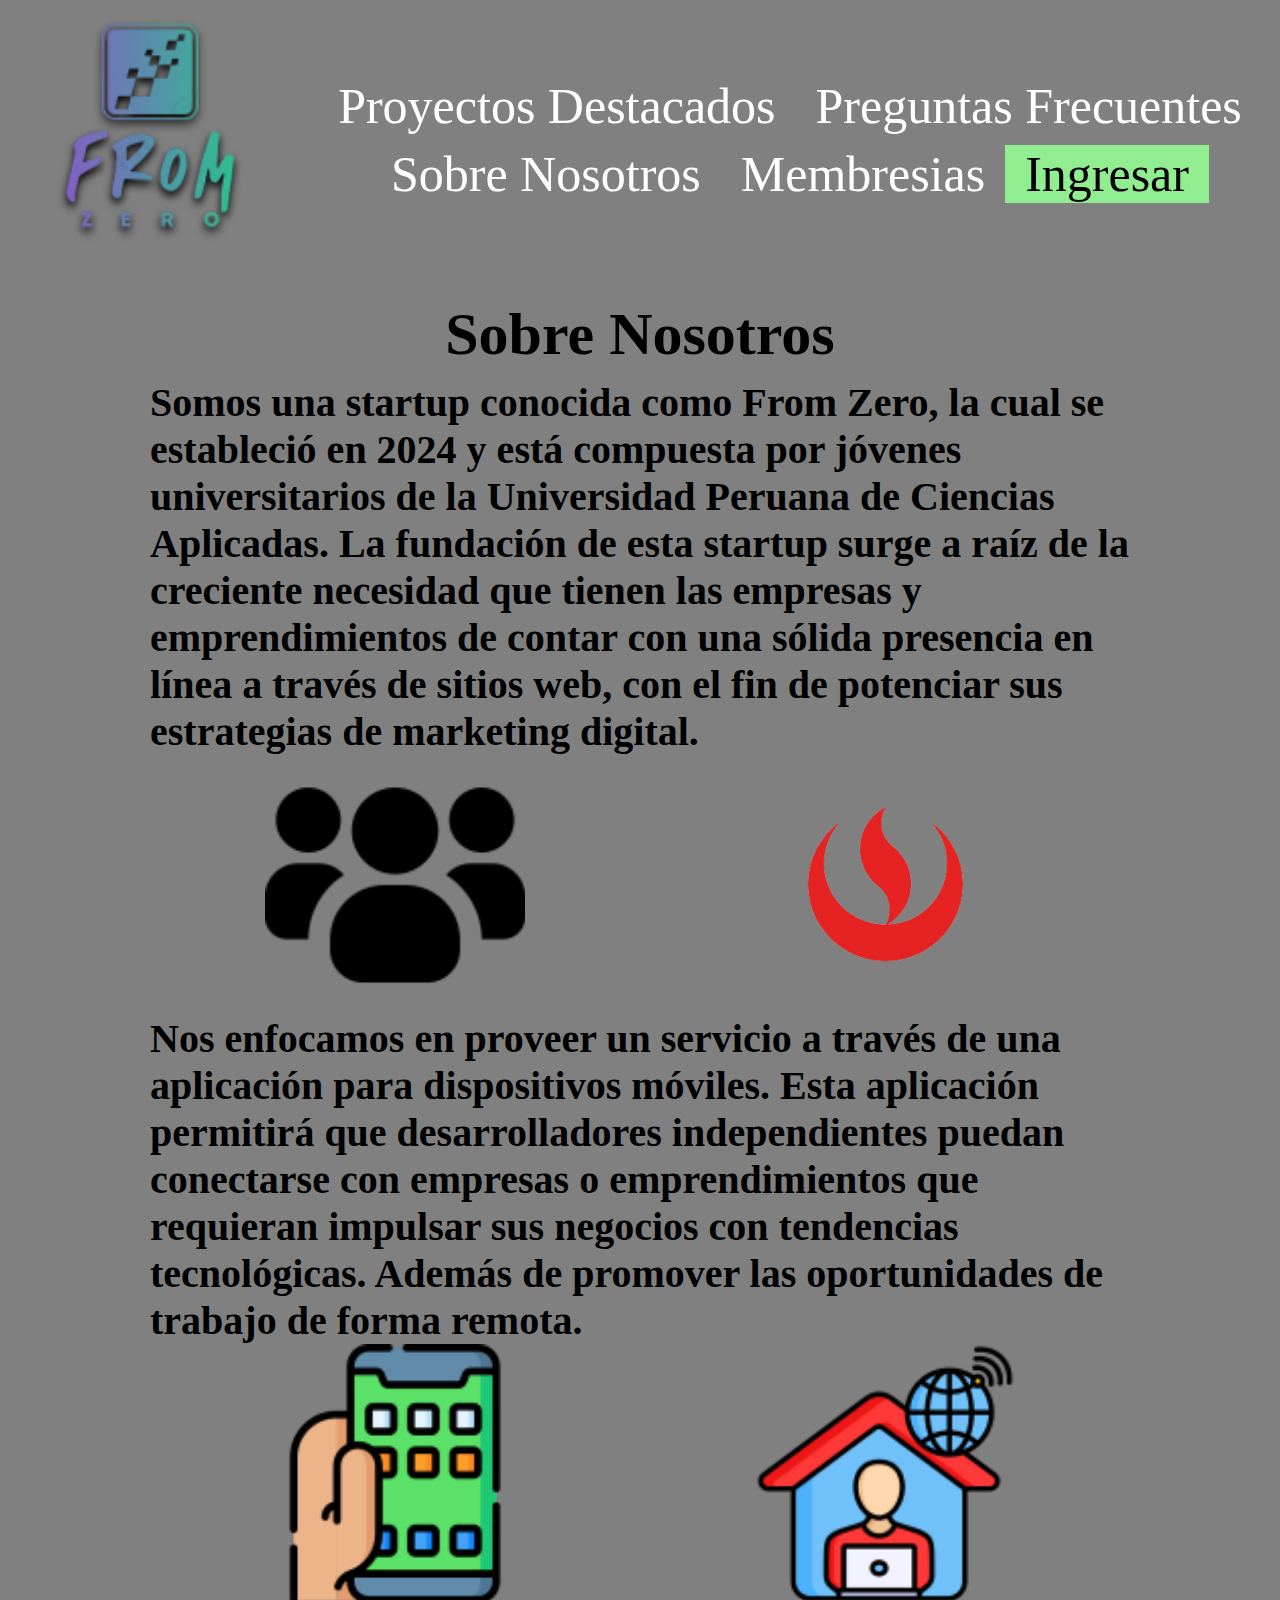
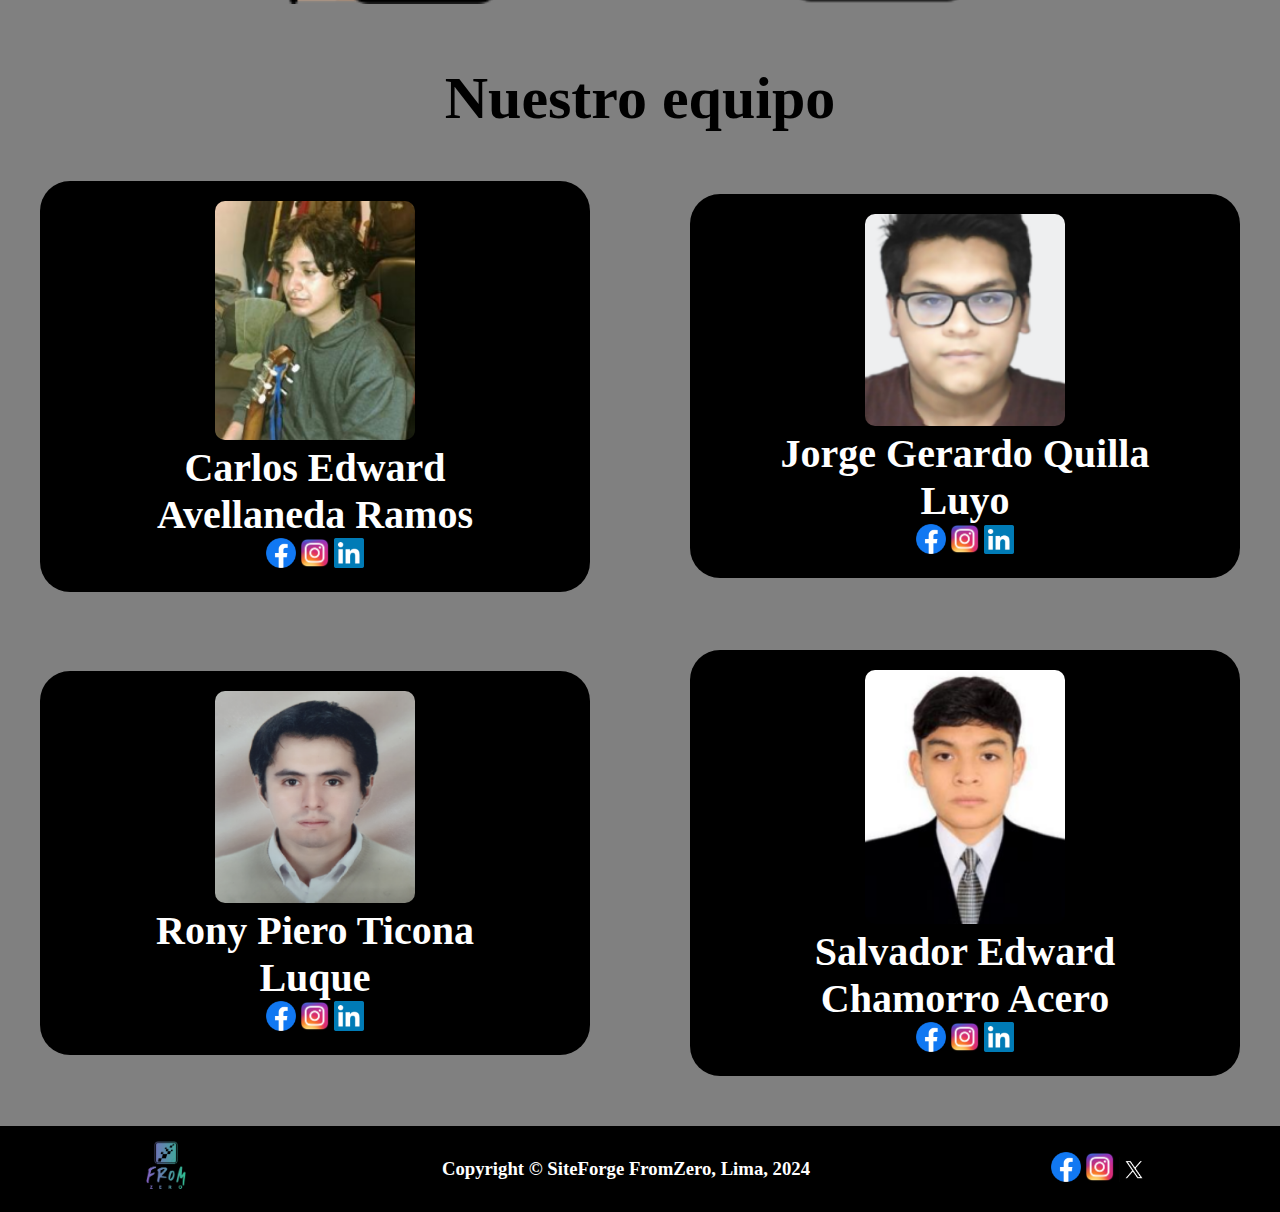
==== about-us.html @ 4f7f6027 "initial commit" ====
<!DOCTYPE html>
<html lang="en">

<head>
    <meta charset="UTF-8">
    <meta name="viewport" content="width=device-width, initial-scale=1.0">
    <title>From Zero - Sobre Nosotros</title>
    <link rel="shortcut icon" href="./src/assets/images/logo.ico" type="image/x-icon" />

    <link rel="stylesheet" href="./src/assets/styles/about-us-styles/about-us_styles.css">
    <link rel="stylesheet" href="./src/assets/styles/footer/footer.css">
    <link rel="stylesheet" href="./src/assets/styles/navbar/styles.css">
    <link rel="stylesheet" href="./src/assets/styles/main_styles.css">
</head>

<body>
    <header>
        <nav class="nav_container">
            <a href="index.html#hero-section" class="nav-logo">
                <img src="./src/assets/images/logo.png" alt="fromzero-logo">
            </a>
            <ul class="nav-links">
                <li class="link"><a href="index.html#projects">Proyectos Destacados</a></li>
                <li class="link"><a href="index.html#faq">Preguntas Frecuentes</a></li>
                <li class="link"><a href="about-us.html">Sobre Nosotros</a></li>
                <li class="link"><a href="membership.html">Membresias</a></li>
                <li class="ingresar"><a href="">Ingresar</a></li>
            </ul>
        </nav>
    </header>
    <main>
        <section id="aboutUs">
            <h1>Sobre Nosotros</h1>
            <div class="about-us-container">
                <div>
                    <h2>
                        Somos una startup conocida como From Zero, la cual se estableció en 2024 y
                        está compuesta por jóvenes universitarios de la Universidad Peruana
                        de Ciencias Aplicadas. La fundación de esta startup surge a raíz de la
                        creciente necesidad que tienen las empresas y emprendimientos de contar
                        con una sólida presencia en línea a través de sitios web, con el fin de
                        potenciar sus estrategias de marketing digital.
                    </h2>
                </div>
                <div>
                    <img src="./src/assets/images/team.png" alt="team">
                    <img src="./src/assets/images/upc_logo.png" alt="upc-logo">
                </div>
                <div>
                    <h2>
                        Nos enfocamos en proveer un servicio a través de
                        una aplicación para dispositivos móviles. Esta aplicación permitirá que 
                        desarrolladores independientes puedan conectarse con empresas o 
                        emprendimientos que requieran impulsar sus negocios con tendencias
                        tecnológicas. Además de promover las oportunidades de trabajo de forma
                        remota.
                    </h2>
                </div>
                <div>
                    <img src="./src/assets/images/mobile_app.png" alt="mobile-app">
                    <img src="./src/assets/images/remote_work.png" alt="remote-working">
                </div>
            </div>
        </section>
        <section id="team">
            
                
                <h1>Nuestro equipo</h1>
                
                <div class="grid-container">
                    <div class="grid-item">
                        <div class="grid-item-container">
                            <div class="profile">
                                <img src="./src/assets/images/carlos.png" alt="carlos avellaneda">
                            </div>
                            <div>
                                <h2>Carlos Edward Avellaneda Ramos</h2>
                              <div class="social-networks">

                                    <a href="#"><img src="./src/assets/images/facebook.png" alt="Facebook"></a>
                                    <a href="#"><img src="./src/assets/images/instagram.png" alt="Instagram"></a>
                                    <a href="#"><img src="./src/assets/images/linkedin.png" alt="Linkedin"></a>
                                </div>
                            </div>
                        </div>
                    </div>
                    <div class="grid-item">
                        <div class="grid-item-container">
                            <div class="profile">
                                <img src="./src/assets/images/Gerardo Quilla.png" alt="Gerardo Quilla">
                            </div>
                            <div>
                                <h2>Jorge Gerardo Quilla Luyo</h2>
                                <div class="social-networks">
                                    <a href="#"><img src="./src/assets/images/facebook.png" alt="Facebook"></a>
                                    <a href="#"><img src="./src/assets/images/instagram.png" alt="Instagram"></a>
                                    <a href="#"><img src="./src/assets/images/linkedin.png" alt="Linkedin"></a>
                                </div>
                            </div>
                        </div>
                    </div>
                    <div class="grid-item">
                        <div class="grid-item-container">
                            <div class="profile">
                                <img src="./src/assets/images/Rony Ticona.png" alt="Rony Ticona">
                            </div>
                            <div>
                                <h2>Rony Piero Ticona Luque</h2>
                                <div class="social-networks">
                                    <a href="#"><img src="./src/assets/images/facebook.png" alt="Facebook"></a>
                                    <a href="#"><img src="./src/assets/images/instagram.png" alt="Instagram"></a>
                                    <a href="#"><img src="./src/assets/images/linkedin.png" alt="Linkedin"></a>
                                </div>
                            </div>
                        </div>
                    </div>
                    <div class="grid-item">
                        <div class="grid-item-container">

                            <div class="profile">
                                <img src="./src/assets/images/salvador.png" alt="salvador chamorro">
                            </div>
                            <div>
                                <h2>Salvador Edward Chamorro Acero</h2>

                                <div class="social-networks">
                                    <a href="#"><img src="./src/assets/images/facebook.png" alt="Facebook"></a>
                                    <a href="#"><img src="./src/assets/images/instagram.png" alt="Instagram"></a>
                                    <a href="#"><img src="./src/assets/images/linkedin.png" alt="Linkedin"></a>
                                </div>
                            </div>
                        </div>
                    </div>

                </div>
           
        </section>
        
    </main>
    <footer>

        <a href="index.html#hero-section">
            <img src="./src/assets/images/logo.png" alt="">
        </a>

        <div>
            <h3>Copyright &copy; SiteForge FromZero, Lima, 2024</h3>
        </div>

        <div>
            <img src="./src/assets/images/facebook.png" alt="facebook">
            <img src="./src/assets/images/instagram.png" alt="instagram">
            <img src="./src/assets/images/x.png" alt="x">
        </div>
    </footer>
</body>

</html>
---- src/assets/styles/about-us-styles/about-us_styles.css ----
/*About-Us Section*/

#aboutUs{
    padding-top: 300px;
    h1{
        font-size: 60px;
        text-align: center;
    }
}
.about-us-container{
    padding: 10px 300px;
}

.about-us-container div{
    display: flex;
    justify-content: space-around;
    align-items: center;
    h2{
        font-size: 40px;
    }
    img{
        width: 260px;
    }
}

/*Team Section*/

#team{
    margin-top: 50px;
    margin-bottom: 50px;
    h1{
        font-size: 60px;
        text-align: center;
    }
    h2{
        font-size: 40px;
    }
}

.grid-container {
    display: grid;
    grid-template: 1fr 1fr / 1fr 1fr;
    text-align: center;
    row-gap: 50px;
    column-gap: 100px;
    margin: 40px;
}

.grid-item {
    color: white;
    align-content: center;
}

.grid-item-container {
    display: inline-block;
    padding: 20px 60px 20px;
    background-color: black;
    border-radius: 30px;
}

.social-networks img {
    width: 30px;
}
.profile img {
    border-radius: 10px;
    width: 200px;
}

@media screen and (max-width:1500px) {
    .about-us-container{
        padding: 10px 150px;
    }
}
@media screen and (max-width:840px) {
    #aboutUs{
        padding-top: 200px;
        h1{
            font-size: 40px;
        }
    }
    .about-us-container{
        padding: 10px 50px;
    }
    .about-us-container div{
        h2{
            font-size: 20px;
        }
        img{
            width: 160px;
        }
    }
    .grid-container {
        grid-template-columns: 1fr;
        row-gap: 50px;
        column-gap: 100px;
        margin: 0;
    }
    #team{
        h1{
            font-size: 40px;
            text-align: center;
        }
        h2{
            font-size: 20px;
        }
    }
}

@media screen and (max-width:380px) {
    #aboutUs{
        padding-top: 180px;
        h1{
            font-size: 20px;
        }
    }
    .about-us-container{
        padding: 10px 20px;
    }
    
    .about-us-container div{
        h2{
            font-size: 10px;
        }
        img{
            width: 60px;
        }
    }   
    #team{
        h1{
            font-size: 20px;
            text-align: center;
        }
        h2{
            font-size: 10px;
        }
    }
    .grid-container {
        row-gap: 20px;        
    }
    .grid-item-container {
        padding: 10px 30px;
    }
    .profile img {
        width: 60px;
    }
    .social-networks img {
        width: 15px;
    }
}
---- src/assets/styles/footer/footer.css ----
footer{
    padding: 10px;
    background-color: black;
    color: white;
    display: flex;
    flex-direction: row;
    justify-content:space-around;
    align-items: center;
    text-align: center;
    img{
        width: 30px;
    }
    a img{
        width: 70px;
    }
}
@media screen and (max-width:380px) {
    footer div h3{
        font-size: 10px;
    }
    footer img{
        width: 15px;
    }
}
---- src/assets/styles/navbar/styles.css ----
header {
    position: fixed;
    width: 100%;
    height: 300px;
    top: 0;
    left: 0;
    z-index: 100;
    backdrop-filter: blur(10px);
}

.nav_container {
    display: flex;
    justify-content: space-around;
    align-items: center;
}

.nav-logo img {
    width: 300px;
    filter: drop-shadow(0 5px 4px black);
}

.nav-links {
    list-style-type: none;
    margin: 0;
    padding: 0;


    display: flex;
    justify-content: center;
    flex-wrap: wrap;
}

.nav-links li {
    margin-top: 10px;
}

.link {
    display: inline-block;
    margin-right: 20px;
    margin-left: 20px;
}

.link a {
    color: #fff;
}

.link a:hover{
    text-decoration: underline;
    background-color: rgb(60, 60, 60);
}

.nav-links li a {
    font-size: 50px;

    text-decoration: none;
}

.ingresar {
    display: inline-block;
    padding: 0px 20px;
    background-color: lightgreen;

}

.ingresar a {
    color: black;
}

@media screen and (max-width:840px) {
    header{
        height: 200px;
    }
    .nav_container {
        display: flex;
        flex-direction: column;
        justify-content: space-around;
        align-items: center;
    }
    .nav-logo img {
        width: 100px;
        filter: drop-shadow(0 5px 4px black);
    }
     .nav-links{
        display: flex;
        flex-wrap: wrap;
     }
    .nav-links li a {
        font-size: 20px;
    
        text-decoration: none;
    }
}

@media screen and (max-width:380px) {
    header{
        height: 180px;
    }
    .nav-logo img {
        width: 60px;
        filter: drop-shadow(0 5px 4px black);
    }
    .nav-links li a {
        font-size: 12px;
        text-decoration: none;
    }
}
---- src/assets/styles/main_styles.css ----
*{
    margin: 0;
}

body{
    width: 100%;
    background-color: gray;
}

main{
    width: 100%;
    height: 100%;
}

section{
    height: 100%;
    width: 100%;
}
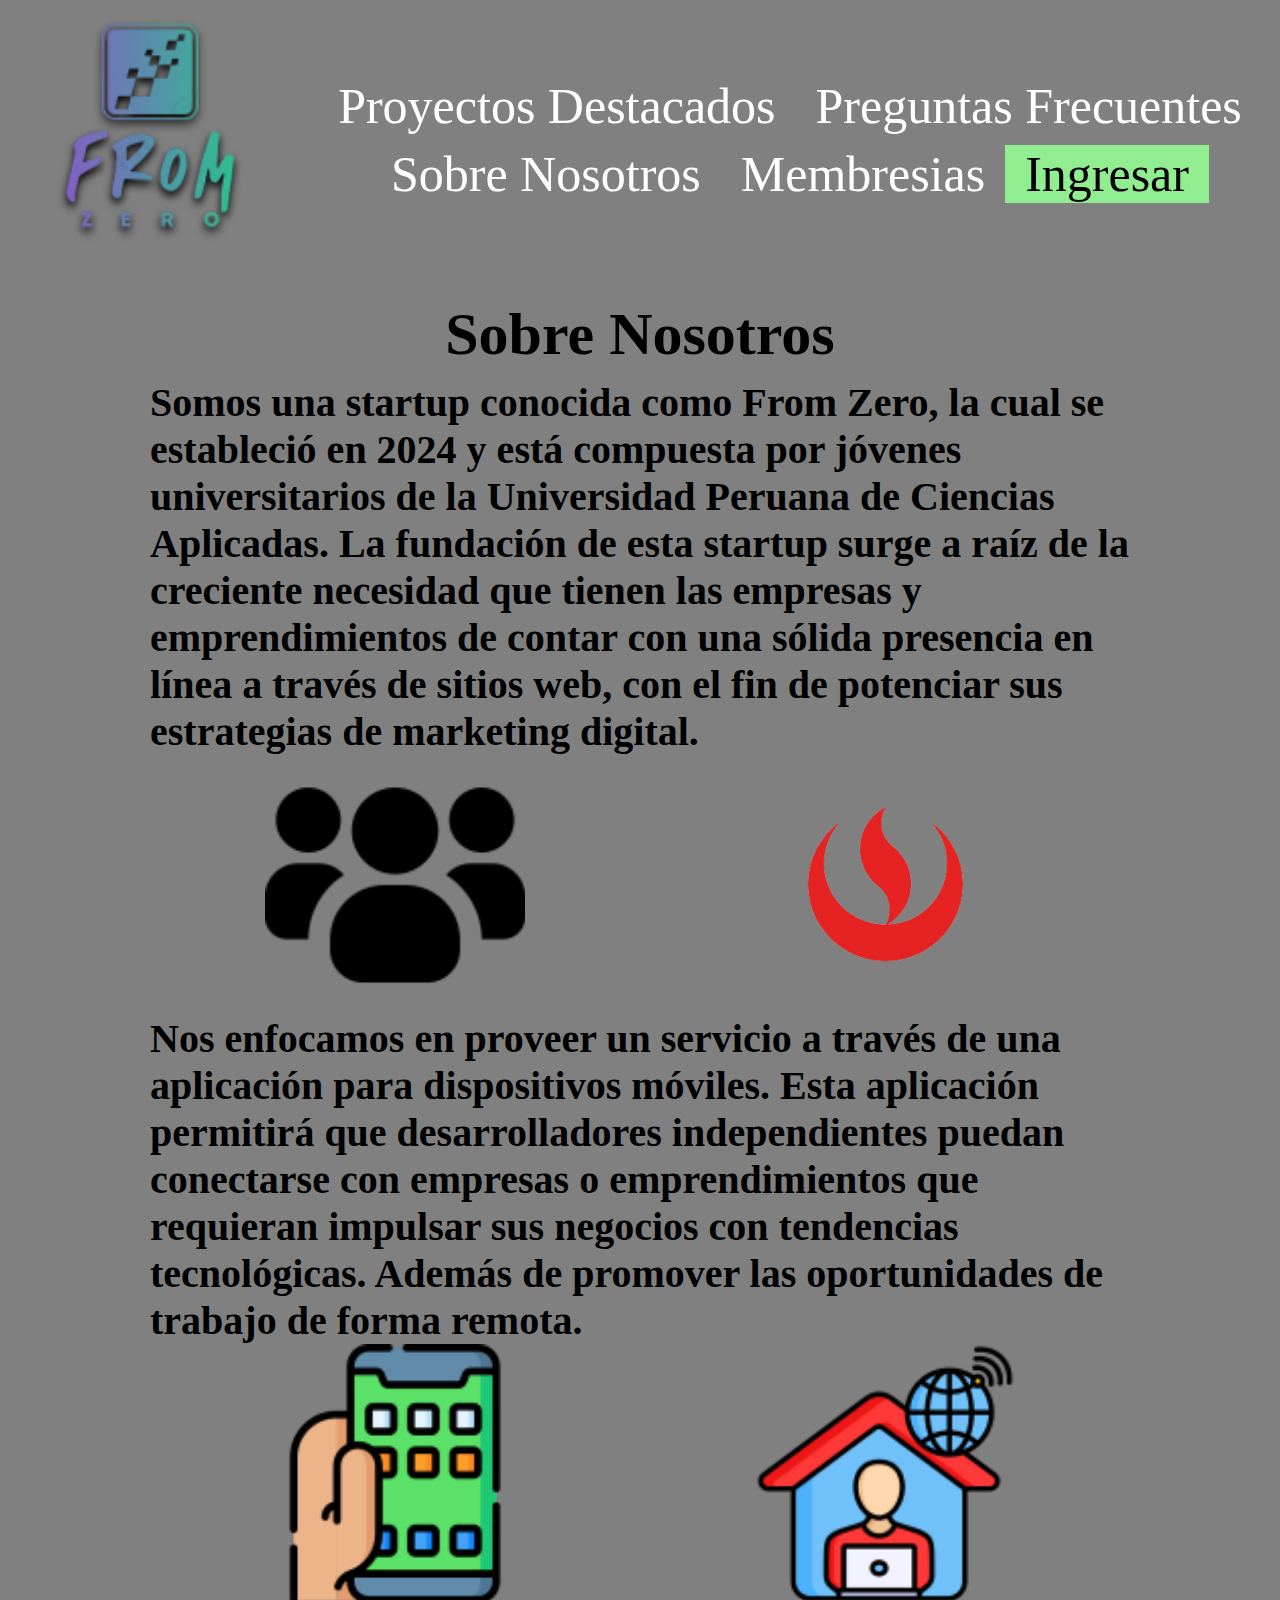
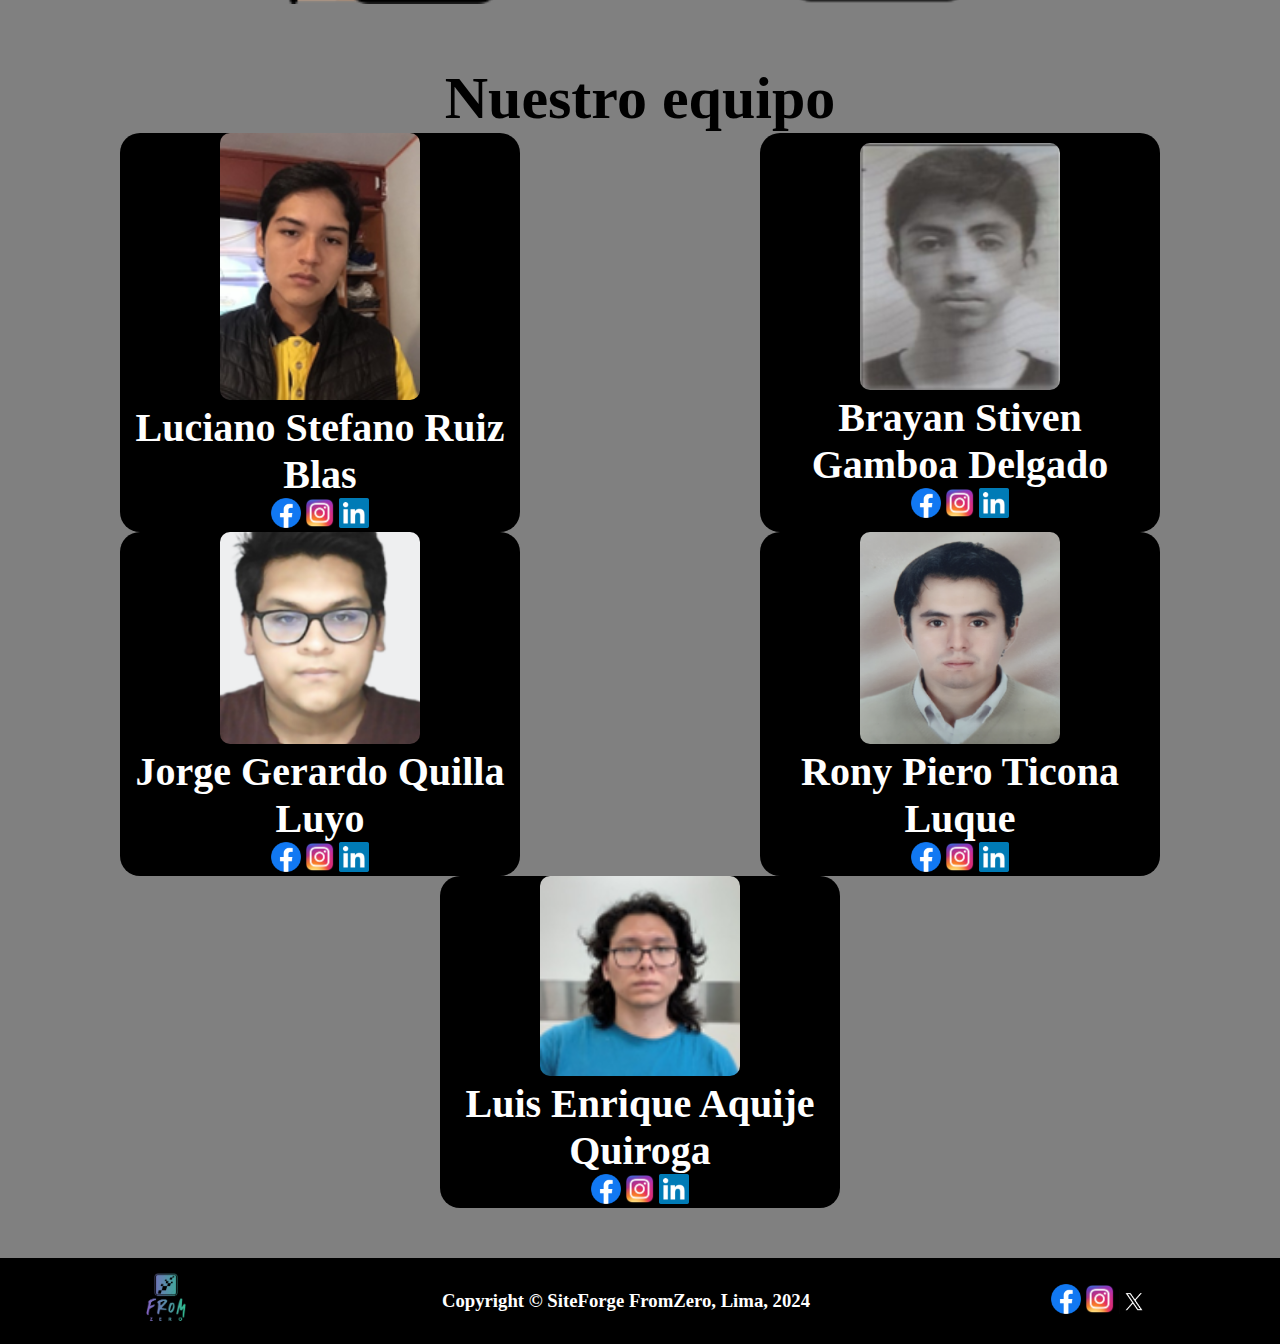
==== commit 049de226: "feat: profiles added" ====
--- a/about-us.html
+++ b/about-us.html
@@ -49,8 +49,8 @@
                 <div>
                     <h2>
                         Nos enfocamos en proveer un servicio a través de
-                        una aplicación para dispositivos móviles. Esta aplicación permitirá que 
-                        desarrolladores independientes puedan conectarse con empresas o 
+                        una aplicación para dispositivos móviles. Esta aplicación permitirá que
+                        desarrolladores independientes puedan conectarse con empresas o
                         emprendimientos que requieran impulsar sus negocios con tendencias
                         tecnológicas. Además de promover las oportunidades de trabajo de forma
                         remota.
@@ -63,79 +63,97 @@
             </div>
         </section>
         <section id="team">
-            
-                
-                <h1>Nuestro equipo</h1>
-                
-                <div class="grid-container">
-                    <div class="grid-item">
-                        <div class="grid-item-container">
-                            <div class="profile">
-                                <img src="./src/assets/images/carlos.png" alt="carlos avellaneda">
-                            </div>
-                            <div>
-                                <h2>Carlos Edward Avellaneda Ramos</h2>
-                              <div class="social-networks">
 
-                                    <a href="#"><img src="./src/assets/images/facebook.png" alt="Facebook"></a>
-                                    <a href="#"><img src="./src/assets/images/instagram.png" alt="Instagram"></a>
-                                    <a href="#"><img src="./src/assets/images/linkedin.png" alt="Linkedin"></a>
-                                </div>
-                            </div>
-                        </div>
+
+            <h1>Nuestro equipo</h1>
+
+            <div class="grid-container">
+                <div class="grid-item">
+
+                    <div class="profile">
+                        <img src="./src/assets/images/luciano.png" alt="luciano ruiz">
                     </div>
-                    <div class="grid-item">
-                        <div class="grid-item-container">
-                            <div class="profile">
-                                <img src="./src/assets/images/Gerardo Quilla.png" alt="Gerardo Quilla">
-                            </div>
-                            <div>
-                                <h2>Jorge Gerardo Quilla Luyo</h2>
-                                <div class="social-networks">
-                                    <a href="#"><img src="./src/assets/images/facebook.png" alt="Facebook"></a>
-                                    <a href="#"><img src="./src/assets/images/instagram.png" alt="Instagram"></a>
-                                    <a href="#"><img src="./src/assets/images/linkedin.png" alt="Linkedin"></a>
-                                </div>
-                            </div>
-                        </div>
-                    </div>
-                    <div class="grid-item">
-                        <div class="grid-item-container">
-                            <div class="profile">
-                                <img src="./src/assets/images/Rony Ticona.png" alt="Rony Ticona">
-                            </div>
-                            <div>
-                                <h2>Rony Piero Ticona Luque</h2>
-                                <div class="social-networks">
-                                    <a href="#"><img src="./src/assets/images/facebook.png" alt="Facebook"></a>
-                                    <a href="#"><img src="./src/assets/images/instagram.png" alt="Instagram"></a>
-                                    <a href="#"><img src="./src/assets/images/linkedin.png" alt="Linkedin"></a>
-                                </div>
-                            </div>
-                        </div>
-                    </div>
-                    <div class="grid-item">
-                        <div class="grid-item-container">
+                    <div>
+                        <h2>Luciano Stefano Ruiz Blas</h2>
+                        <div class="social-networks">
 
-                            <div class="profile">
-                                <img src="./src/assets/images/salvador.png" alt="salvador chamorro">
-                            </div>
-                            <div>
-                                <h2>Salvador Edward Chamorro Acero</h2>
-
-                                <div class="social-networks">
-                                    <a href="#"><img src="./src/assets/images/facebook.png" alt="Facebook"></a>
-                                    <a href="#"><img src="./src/assets/images/instagram.png" alt="Instagram"></a>
-                                    <a href="#"><img src="./src/assets/images/linkedin.png" alt="Linkedin"></a>
-                                </div>
-                            </div>
+                            <a href="#"><img src="./src/assets/images/facebook.png" alt="Facebook"></a>
+                            <a href="#"><img src="./src/assets/images/instagram.png" alt="Instagram"></a>
+                            <a href="#"><img src="./src/assets/images/linkedin.png" alt="Linkedin"></a>
                         </div>
                     </div>
 
                 </div>
-           
+
+                <div class="grid-item">
+
+                    <div class="profile">
+                        <img src="./src/assets/images/brayan.png" alt="brayan gamboa">
+                    </div>
+                    <div>
+                        <h2>Brayan Stiven Gamboa Delgado</h2>
+                        <div class="social-networks">
+
+                            <a href="#"><img src="./src/assets/images/facebook.png" alt="Facebook"></a>
+                            <a href="#"><img src="./src/assets/images/instagram.png" alt="Instagram"></a>
+                            <a href="#"><img src="./src/assets/images/linkedin.png" alt="Linkedin"></a>
+                        </div>
+                    </div>
+
+                </div>
+
+                <div class="grid-item">
+
+                    <div class="profile">
+                        <img src="./src/assets/images/Gerardo Quilla.png" alt="Gerardo Quilla">
+                    </div>
+                    <div>
+                        <h2>Jorge Gerardo Quilla Luyo</h2>
+                        <div class="social-networks">
+                            <a href="#"><img src="./src/assets/images/facebook.png" alt="Facebook"></a>
+                            <a href="#"><img src="./src/assets/images/instagram.png" alt="Instagram"></a>
+                            <a href="#"><img src="./src/assets/images/linkedin.png" alt="Linkedin"></a>
+                        </div>
+                    </div>
+
+                </div>
+                <div class="grid-item">
+
+                    <div class="profile">
+                        <img src="./src/assets/images/Rony Ticona.png" alt="Rony Ticona">
+                    </div>
+                    <div>
+                        <h2>Rony Piero Ticona Luque</h2>
+                        <div class="social-networks">
+                            <a href="#"><img src="./src/assets/images/facebook.png" alt="Facebook"></a>
+                            <a href="#"><img src="./src/assets/images/instagram.png" alt="Instagram"></a>
+                            <a href="#"><img src="./src/assets/images/linkedin.png" alt="Linkedin"></a>
+                        </div>
+                    </div>
+
+                </div>
+                <div class="grid-item">
+
+
+                    <div class="profile">
+                        <img src="./src/assets/images/luis.png" alt="luis aquije">
+                    </div>
+                    <div>
+                        <h2>Luis Enrique Aquije Quiroga</h2>
+
+                        <div class="social-networks">
+                            <a href="#"><img src="./src/assets/images/facebook.png" alt="Facebook"></a>
+                            <a href="#"><img src="./src/assets/images/instagram.png" alt="Instagram"></a>
+                            <a href="#"><img src="./src/assets/images/linkedin.png" alt="Linkedin"></a>
+                        </div>
+                    </div>
+
+                </div>
+
+            </div>
+
         </section>
-        
+
     </main>
     <footer>
 
--- a/src/assets/styles/about-us-styles/about-us_styles.css
+++ b/src/assets/styles/about-us-styles/about-us_styles.css
@@ -1,148 +1,170 @@
 /*About-Us Section*/
 
-#aboutUs{
+#aboutUs {
     padding-top: 300px;
-    h1{
+
+    h1 {
         font-size: 60px;
         text-align: center;
     }
 }
-.about-us-container{
+
+.about-us-container {
     padding: 10px 300px;
 }
 
-.about-us-container div{
+.about-us-container div {
     display: flex;
     justify-content: space-around;
     align-items: center;
-    h2{
+
+    h2 {
         font-size: 40px;
     }
-    img{
+
+    img {
         width: 260px;
     }
 }
 
 /*Team Section*/
 
-#team{
+#team {
     margin-top: 50px;
     margin-bottom: 50px;
-    h1{
+
+    h1 {
         font-size: 60px;
         text-align: center;
     }
-    h2{
+
+    h2 {
         font-size: 40px;
     }
 }
 
 .grid-container {
-    display: grid;
-    grid-template: 1fr 1fr / 1fr 1fr;
+    display: flex;
+    flex-direction: row;
+    flex-wrap: wrap;
     text-align: center;
-    row-gap: 50px;
-    column-gap: 100px;
-    margin: 40px;
+    justify-content: space-around;
 }
 
 .grid-item {
     color: white;
-    align-content: center;
-}
-
-.grid-item-container {
-    display: inline-block;
-    padding: 20px 60px 20px;
     background-color: black;
-    border-radius: 30px;
+    border-radius: 20px;
+    margin: 0 20px;
+    display: flex;
+    flex-direction: column;
+    justify-content: center;
+    max-width: 400px;
+    min-width: 300px;
 }
 
 .social-networks img {
     width: 30px;
 }
+
 .profile img {
     border-radius: 10px;
     width: 200px;
 }
 
 @media screen and (max-width:1500px) {
-    .about-us-container{
+    .about-us-container {
         padding: 10px 150px;
     }
 }
+
 @media screen and (max-width:840px) {
-    #aboutUs{
+    #aboutUs {
         padding-top: 200px;
-        h1{
+
+        h1 {
             font-size: 40px;
         }
     }
-    .about-us-container{
+
+    .about-us-container {
         padding: 10px 50px;
     }
-    .about-us-container div{
-        h2{
+
+    .about-us-container div {
+        h2 {
             font-size: 20px;
         }
-        img{
+
+        img {
             width: 160px;
         }
     }
-    .grid-container {
-        grid-template-columns: 1fr;
-        row-gap: 50px;
-        column-gap: 100px;
-        margin: 0;
-    }
-    #team{
-        h1{
+    #team {
+        h1 {
             font-size: 40px;
             text-align: center;
         }
-        h2{
+
+        h2 {
             font-size: 20px;
         }
     }
 }
 
 @media screen and (max-width:380px) {
-    #aboutUs{
+    #aboutUs {
         padding-top: 180px;
-        h1{
+
+        h1 {
             font-size: 20px;
         }
     }
-    .about-us-container{
+
+    .about-us-container {
         padding: 10px 20px;
     }
-    
-    .about-us-container div{
-        h2{
+
+    .about-us-container div {
+        h2 {
             font-size: 10px;
         }
-        img{
+
+        img {
             width: 60px;
         }
-    }   
-    #team{
-        h1{
+    }
+
+    #team {
+        h1 {
             font-size: 20px;
             text-align: center;
         }
-        h2{
+
+        h2 {
             font-size: 10px;
         }
     }
+
     .grid-container {
-        row-gap: 20px;        
+
+        flex-direction: column;
+
+        align-items: center;
     }
-    .grid-item-container {
-        padding: 10px 30px;
+
+    .grid-item {
+
+        border-radius: 10px;
+        margin: 0;
+        width: 100px;
+        min-width: 50px;
     }
+
     .profile img {
         width: 60px;
     }
+
     .social-networks img {
         width: 15px;
     }
